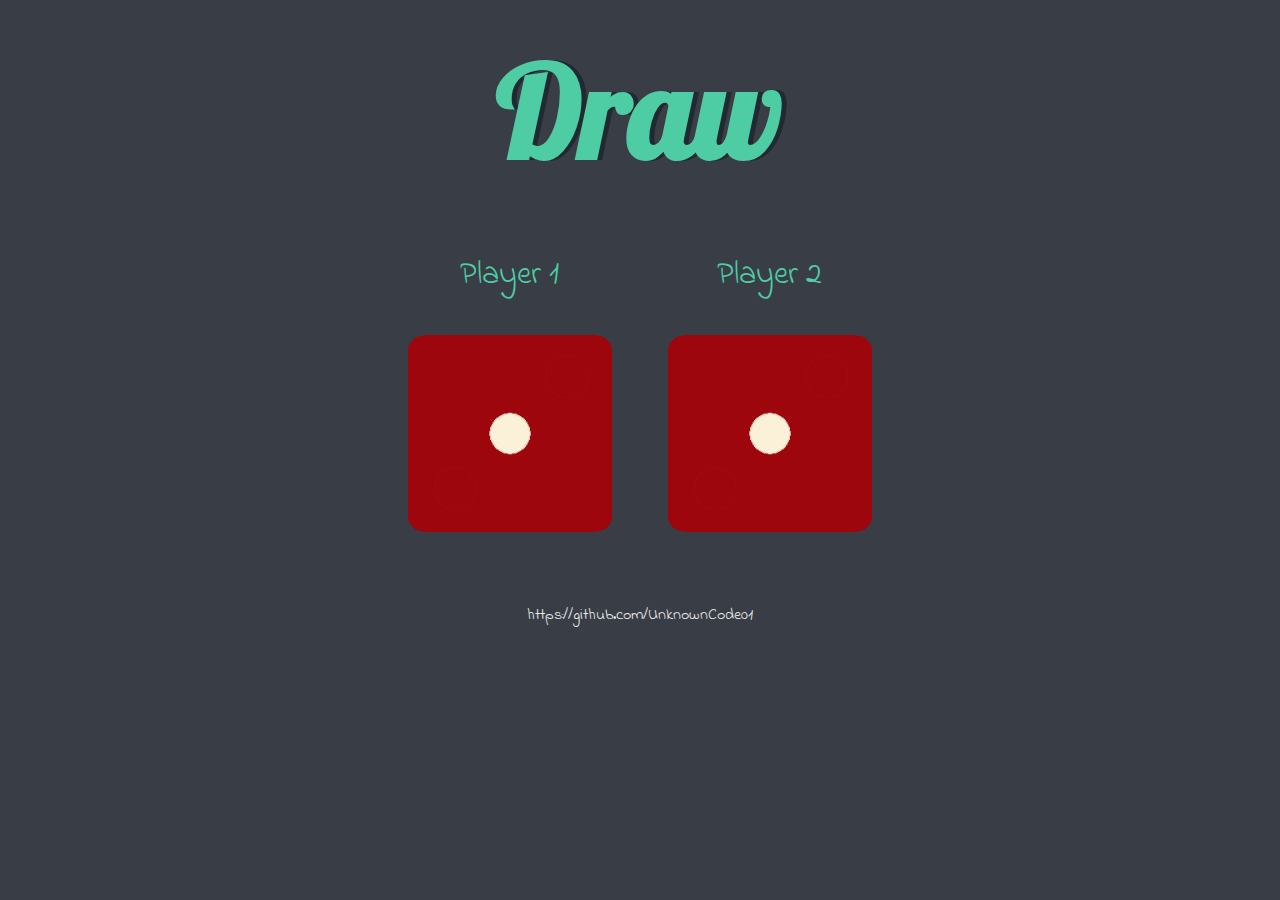
==== index.html @ b9aa45ed "add" ====
<!DOCTYPE html>
<html lang="en" dir="ltr">
  <head>
    <meta charset="utf-8">
    <title>Dicee</title>
    <link rel="stylesheet" href="styles.css">
    <link href="https://fonts.googleapis.com/css?family=Indie+Flower|Lobster" rel="stylesheet">

  </head>
  <body>

    <div class="container">
      <h1>Refresh Me</h1>

      <div class="dice">
        <p>Player 1</p>
        <img class="img1" src="images/dice6.png">
      </div>

      <div class="dice">
        <p>Player 2</p>
        <img class="img2" src="images/dice6.png">
      </div>

    </div>

<script src="index.js" charset="utf-8"></script> 
  </body>

  <footer>
    https://github.com/UnknownCode01
  </footer>
</html>
---- styles.css ----
.container {
  width: 70%;
  margin: auto;
  text-align: center;
}

.dice {
  text-align: center;
  display: inline-block;

}

body {
  background-color: #393E46;
}

h1 {
  margin: 30px;
  font-family: 'Lobster', cursive;
  text-shadow: 5px 0 #232931;
  font-size: 8rem;
  color: #4ECCA3;
}

p {
  font-size: 2rem;
  color: #4ECCA3;
  font-family: 'Indie Flower', cursive;
}

img {
  width: 80%;
}

footer {
  margin-top: 5%;
  color: #EEEEEE;
  text-align: center;
  font-family: 'Indie Flower', cursive;

}
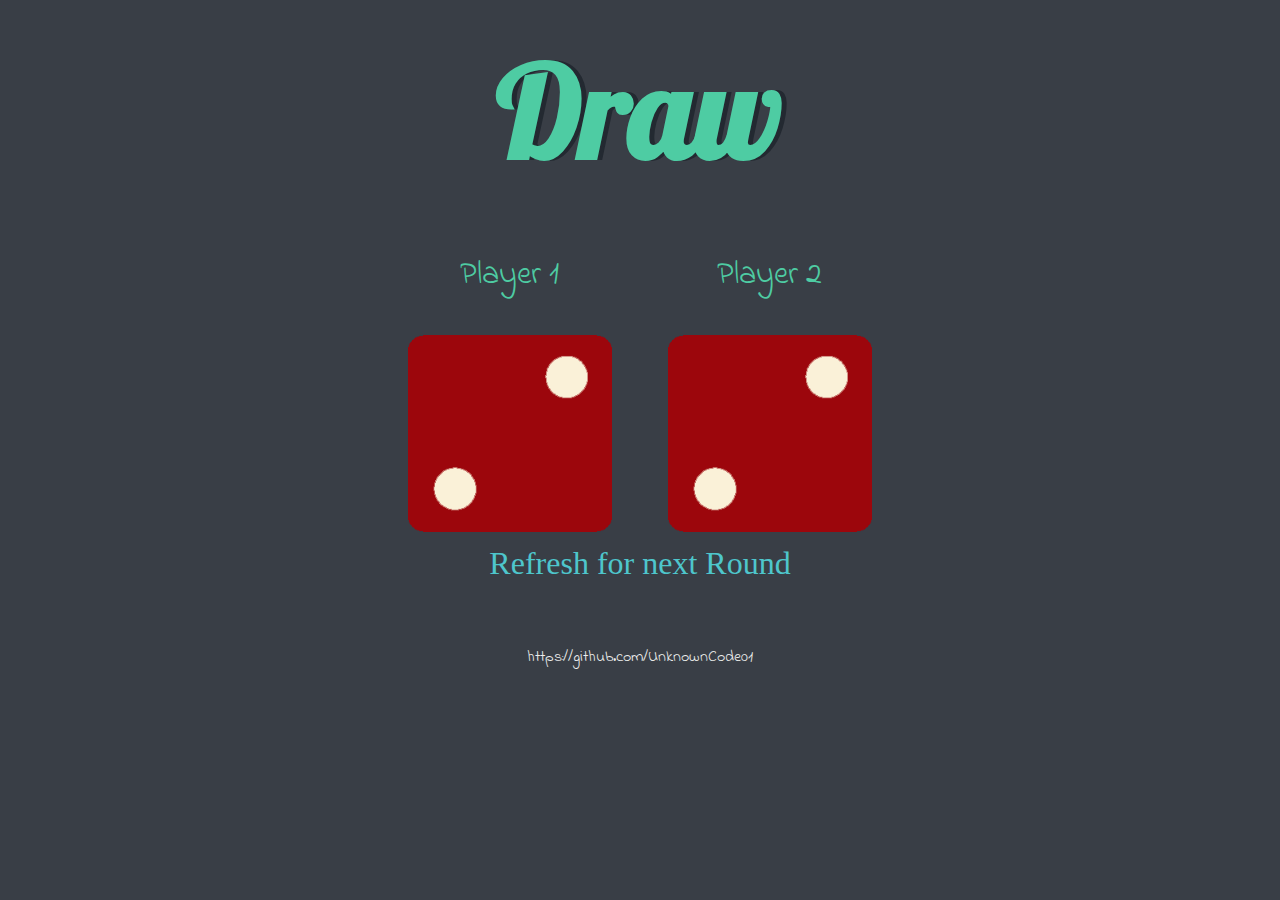
==== commit 0cec67d0: "add" ====
--- a/index.html
+++ b/index.html
@@ -8,7 +8,7 @@
 
   </head>
   <body>
-
+    
     <div class="container">
       <h1>Refresh Me</h1>
 
@@ -22,8 +22,8 @@
         <img class="img2" src="images/dice6.png">
       </div>
 
+      <h2>Refresh for next Round</h2>
     </div>
-
 <script src="index.js" charset="utf-8"></script> 
   </body>
 
--- a/styles.css
+++ b/styles.css
@@ -22,6 +22,14 @@
   color: #4ECCA3;
 }
 
+h2 {
+  margin: 5px;
+  font-family: cursive;
+  font-size: 2rem;
+  color: #4ec6cc;
+  font-weight: lighter;
+}
+
 p {
   font-size: 2rem;
   color: #4ECCA3;
